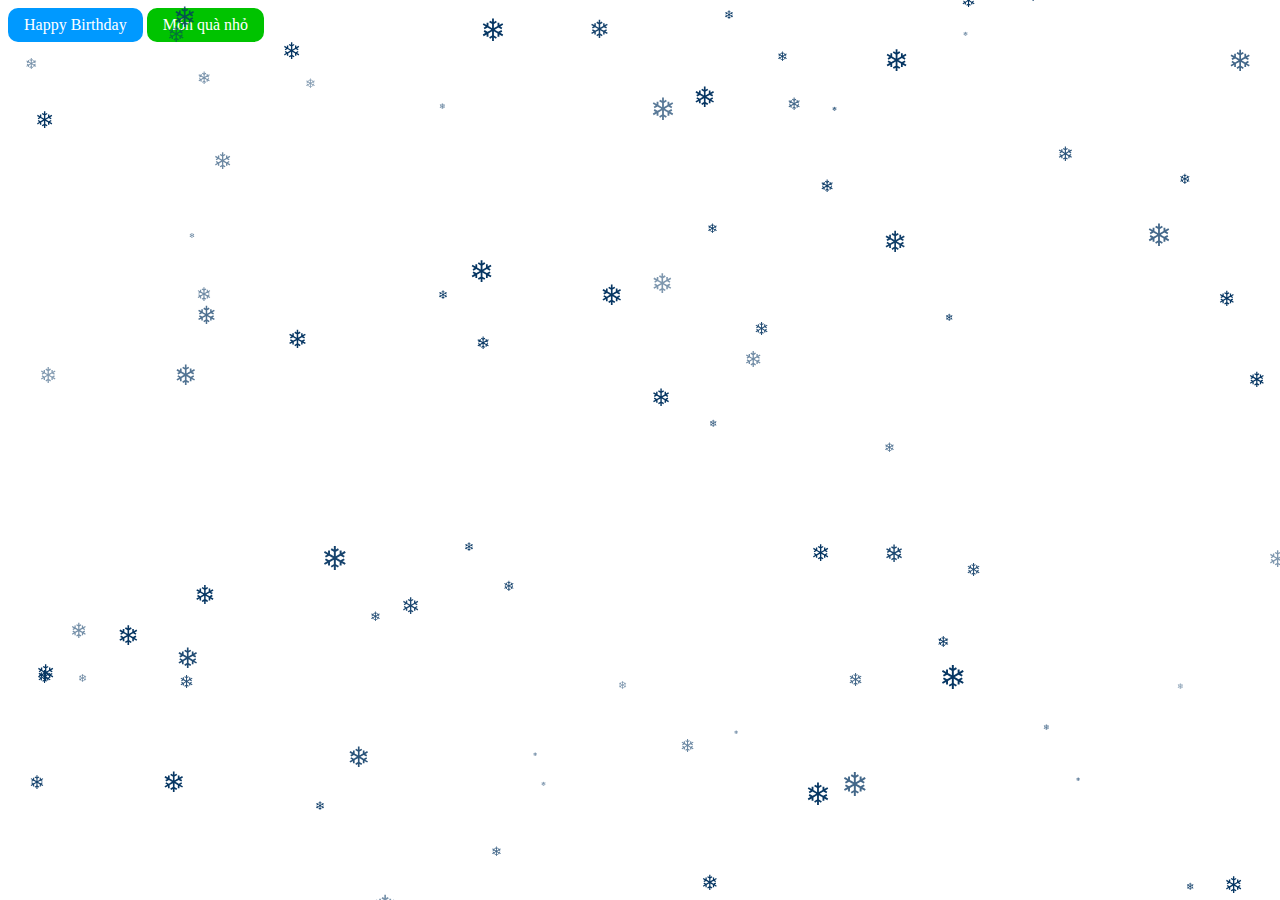
==== index.html @ d4c29b6e "Add files via upload" ====
<!DOCTYPE html>
<html>
    <head>
        <title> happy birthday</title>
        <meta charset="utf-8">
        <meta http-equiv="x-uv-compatible" content="IE=edge">
        <meta name="viewport" content="width=device-width,initial-scale=1.0"> 
        <title>Happy Birthday Huyền Huỳnh</title> </title>
        <link rel="stylesheet" href="background.css">
      <style>
        a.button{
            display: inline-block;
            padding:8px 16px;
            background-color: red;
            text-decoration: none;
            border-radius: 10px;
        }
        a.button.messenger{
            background-color: #0099FF;
            color: #fff;
        }
        a.button.youtobe{
            background-color: #CD201F;
            color: #fff;
        }
        a.button.line{
            background-color: #00C300;
            color: #fff;
        }
        a.button.messenger:hover{
            background-color: #107dc5;   
        }
        a.button.youtobe:hover{
            background-color: #a82222;   
        }
        a.button.line:hover{
            background-color: #0f990f;   
        }


      </style>
        <body>
            
            <div class="background">
                <audio src=".//audio/hpbd.mp3" autoplay ></audio>
                <div class="list-button">
                    <a href="index.html" class="button messenger">
                        <span class="button-icon"></span>
                        <span class="buttton-text">
                            Happy Birthday
                        </span>
                    </a>
                  
                    </a><a href="gift.html" class="button line">
                        <span class="button-icon"></span>
                        <span class="buttton-text">
                            Món quà nhỏ
                        </span>
                    </a>
                </div>
            </div>

            
<style>
	#snowflakeContainer{position:absolute;left:0px;top:0px;}
	.snowflake{padding-left:15px;font-size:14px;line-height:24px;position:fixed;color:#063663;user-select:none;z-index:1000;-moz-user-select:none;-ms-user-select:none;-khtml-user-select:none;-webkit-user-select:none;-webkit-touch-callout:none;}
	.snowflake:hover {cursor:default}
</style>
<div id='snowflakeContainer'>
<p class='snowflake'>❄</p>
</div>
<script styli="javascript">
    //<![CDATA[
    var requestAnimationFrame=window.requestAnimationFrame||window.mozRequestAnimationFrame||window.webkitRequestAnimationFrame||window.msRequestAnimationFrame;var transforms=["transform","msTransform","webkitTransform","mozTransform","oTransform"];var transformProperty=getSupportedPropertyName(transforms);var snowflakes=[];var browserWidth;var browserHeight;var numberOfSnowflakes=100;var resetPosition=false;function setup(){window.addEventListener("DOMContentLoaded",generateSnowflakes,false);window.addEventListener("resize",setResetFlag,false)}setup();function getSupportedPropertyName(b){for(var a=0;a<b.length;a++){if(typeof document.body.style[b[a]]!="undefined"){return b[a]}}return null}function Snowflake(b,a,d,e,c){this.element=b;this.radius=a;this.speed=d;this.xPos=e;this.yPos=c;this.counter=0;this.sign=Math.random()<0.5?1:-1;this.element.style.opacity=0.5+Math.random();this.element.style.fontSize=4+Math.random()*30+"px"}Snowflake.prototype.update=function(){this.counter+=this.speed/5000;this.xPos+=this.sign*this.speed*Math.cos(this.counter)/40;this.yPos+=Math.sin(this.counter)/40+this.speed/30;setTranslate3DTransform(this.element,Math.round(this.xPos),Math.round(this.yPos));if(this.yPos>browserHeight){this.yPos=-50}};function setTranslate3DTransform(a,c,b){var d="translate3d("+c+"px, "+b+"px, 0)";a.style[transformProperty]=d}function generateSnowflakes(){var b=document.querySelector(".snowflake");var h=b.parentNode;browserWidth=document.documentElement.clientWidth;browserHeight=document.documentElement.clientHeight;for(var d=0;d<numberOfSnowflakes;d++){var j=b.cloneNode(true);h.appendChild(j);var e=getPosition(50,browserWidth);var a=getPosition(50,browserHeight);var c=5+Math.random()*40;var g=4+Math.random()*10;var f=new Snowflake(j,g,c,e,a);snowflakes.push(f)}h.removeChild(b);moveSnowflakes()}function moveSnowflakes(){for(var b=0;b<snowflakes.length;b++){var a=snowflakes[b];a.update()}if(resetPosition){browserWidth=document.documentElement.clientWidth;browserHeight=document.documentElement.clientHeight;for(var b=0;b<snowflakes.length;b++){var a=snowflakes[b];a.xPos=getPosition(50,browserWidth);a.yPos=getPosition(50,browserHeight)}resetPosition=false}requestAnimationFrame(moveSnowflakes)}function getPosition(b,a){return Math.round(-1*b+Math.random()*(a+2*b))}function setResetFlag(a){resetPosition=true};
    //]]>
</script>

        </body>
        
    </head>
</html>
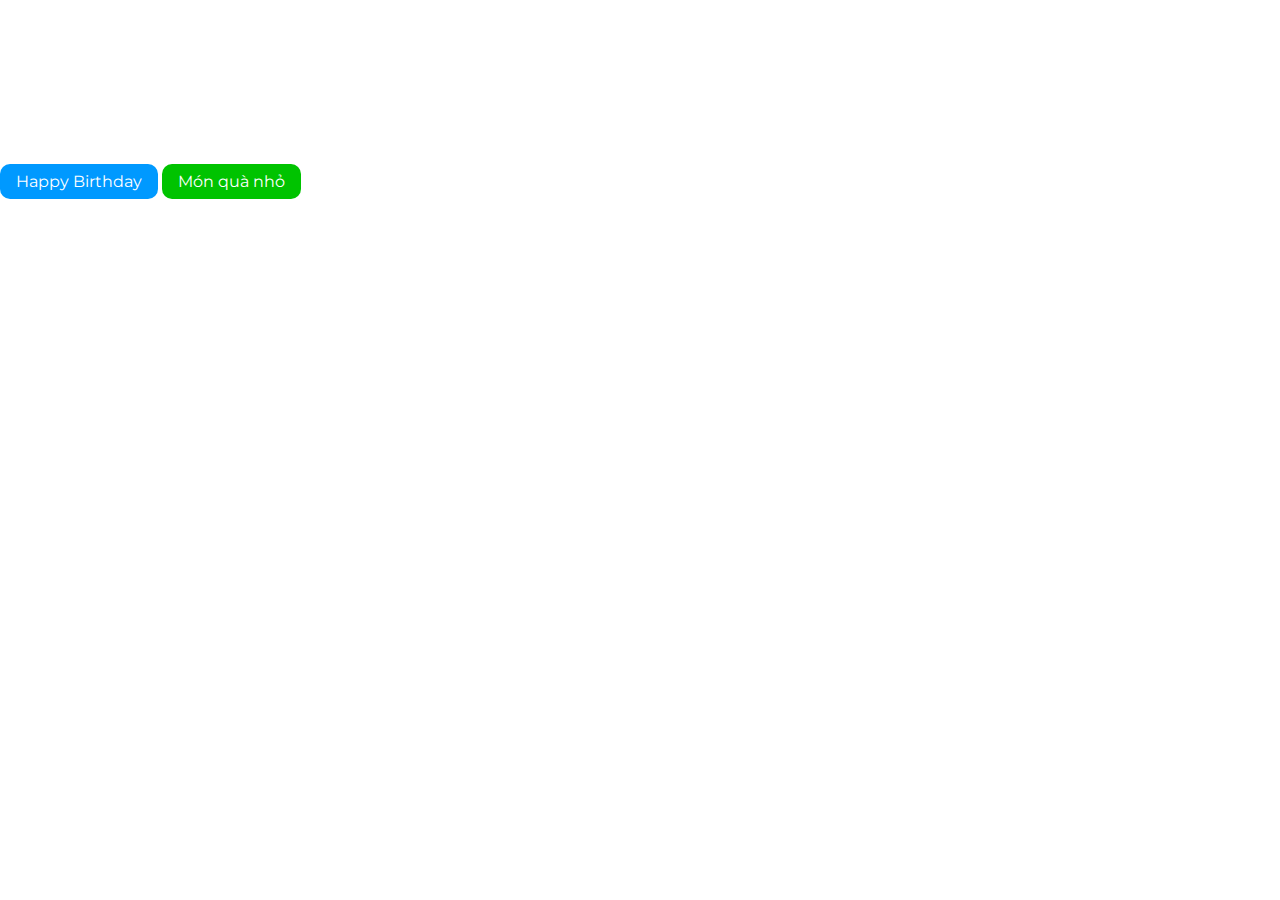
==== commit c5128b52: "Add files via upload" ====
--- a/index.html
+++ b/index.html
@@ -1,13 +1,38 @@
+
 <!DOCTYPE html>
-<html>
-    <head>
-        <title> happy birthday</title>
-        <meta charset="utf-8">
-        <meta http-equiv="x-uv-compatible" content="IE=edge">
-        <meta name="viewport" content="width=device-width,initial-scale=1.0"> 
-        <title>Happy Birthday Huyền Huỳnh</title> </title>
-        <link rel="stylesheet" href="background.css">
-      <style>
+<html lang="en">
+<head>
+    <meta charset="UTF-8">
+    <meta http-equiv="X-UA-Compatible" content="IE=edge">
+    <meta name="viewport" content="width=device-width, initial-scale=1.0">
+    <title>Happy Birthday Huyền  Huỳnh </title>
+</head>
+<body>
+    <audio src=".//audio/hpbd.mp3" autoplay></audio>
+    <style>
+        @import url('https://fonts.googleapis.com/css2?family=Montserrat:ital@1&display=swap');
+        body{
+            margin: 0;
+            padding: 0;
+            color: white;
+            font-family: 'Montserrat', sans-serif;
+            font-weight: 400;
+        
+        }
+        #wrapper{
+            height: 100vh;
+            background-image: url(../hh/image/minion.png);
+            background-repeat: no-repeat;
+            background-size: cover;
+            display: flex;
+            justify-content: top;
+            flex-direction: column;
+            
+        }
+        h1{
+            font-weight: 500;
+            font-size: 4rem;
+        }
         a.button{
             display: inline-block;
             padding:8px 16px;
@@ -38,44 +63,25 @@
         }
 
 
-      </style>
-        <body>
-            
-            <div class="background">
-                <audio src=".//audio/hpbd.mp3" autoplay ></audio>
-                <div class="list-button">
-                    <a href="index.html" class="button messenger">
-                        <span class="button-icon"></span>
-                        <span class="buttton-text">
-                            Happy Birthday
-                        </span>
-                    </a>
-                  
-                    </a><a href="gift.html" class="button line">
-                        <span class="button-icon"></span>
-                        <span class="buttton-text">
-                            Món quà nhỏ
-                        </span>
-                    </a>
-                </div>
-            </div>
-
-            
-<style>
-	#snowflakeContainer{position:absolute;left:0px;top:0px;}
-	.snowflake{padding-left:15px;font-size:14px;line-height:24px;position:fixed;color:#063663;user-select:none;z-index:1000;-moz-user-select:none;-ms-user-select:none;-khtml-user-select:none;-webkit-user-select:none;-webkit-touch-callout:none;}
-	.snowflake:hover {cursor:default}
-</style>
-<div id='snowflakeContainer'>
-<p class='snowflake'>❄</p>
-</div>
-<script styli="javascript">
-    //<![CDATA[
-    var requestAnimationFrame=window.requestAnimationFrame||window.mozRequestAnimationFrame||window.webkitRequestAnimationFrame||window.msRequestAnimationFrame;var transforms=["transform","msTransform","webkitTransform","mozTransform","oTransform"];var transformProperty=getSupportedPropertyName(transforms);var snowflakes=[];var browserWidth;var browserHeight;var numberOfSnowflakes=100;var resetPosition=false;function setup(){window.addEventListener("DOMContentLoaded",generateSnowflakes,false);window.addEventListener("resize",setResetFlag,false)}setup();function getSupportedPropertyName(b){for(var a=0;a<b.length;a++){if(typeof document.body.style[b[a]]!="undefined"){return b[a]}}return null}function Snowflake(b,a,d,e,c){this.element=b;this.radius=a;this.speed=d;this.xPos=e;this.yPos=c;this.counter=0;this.sign=Math.random()<0.5?1:-1;this.element.style.opacity=0.5+Math.random();this.element.style.fontSize=4+Math.random()*30+"px"}Snowflake.prototype.update=function(){this.counter+=this.speed/5000;this.xPos+=this.sign*this.speed*Math.cos(this.counter)/40;this.yPos+=Math.sin(this.counter)/40+this.speed/30;setTranslate3DTransform(this.element,Math.round(this.xPos),Math.round(this.yPos));if(this.yPos>browserHeight){this.yPos=-50}};function setTranslate3DTransform(a,c,b){var d="translate3d("+c+"px, "+b+"px, 0)";a.style[transformProperty]=d}function generateSnowflakes(){var b=document.querySelector(".snowflake");var h=b.parentNode;browserWidth=document.documentElement.clientWidth;browserHeight=document.documentElement.clientHeight;for(var d=0;d<numberOfSnowflakes;d++){var j=b.cloneNode(true);h.appendChild(j);var e=getPosition(50,browserWidth);var a=getPosition(50,browserHeight);var c=5+Math.random()*40;var g=4+Math.random()*10;var f=new Snowflake(j,g,c,e,a);snowflakes.push(f)}h.removeChild(b);moveSnowflakes()}function moveSnowflakes(){for(var b=0;b<snowflakes.length;b++){var a=snowflakes[b];a.update()}if(resetPosition){browserWidth=document.documentElement.clientWidth;browserHeight=document.documentElement.clientHeight;for(var b=0;b<snowflakes.length;b++){var a=snowflakes[b];a.xPos=getPosition(50,browserWidth);a.yPos=getPosition(50,browserHeight)}resetPosition=false}requestAnimationFrame(moveSnowflakes)}function getPosition(b,a){return Math.round(-1*b+Math.random()*(a+2*b))}function setResetFlag(a){resetPosition=true};
-    //]]>
-</script>
-
-        </body>
-        
-    </head>
+    </style>
+    <div id="wrapper">
+    <h1>Happy Birthday</h1>
+    <div class="list-button">
+        <a href="nuongnuong.html" class="button messenger">
+            <span class="button-icon"></span>
+            <span class="buttton-text">
+                Happy Birthday
+            </span>
+        </a>
+      
+        </a><a href="gift.html" class="button line">
+            <span class="button-icon"></span>
+            <span class="buttton-text">
+                Món quà nhỏ
+            </span>
+        </a>
+    </div>
+        </div>
+       
+</body>
 </html>